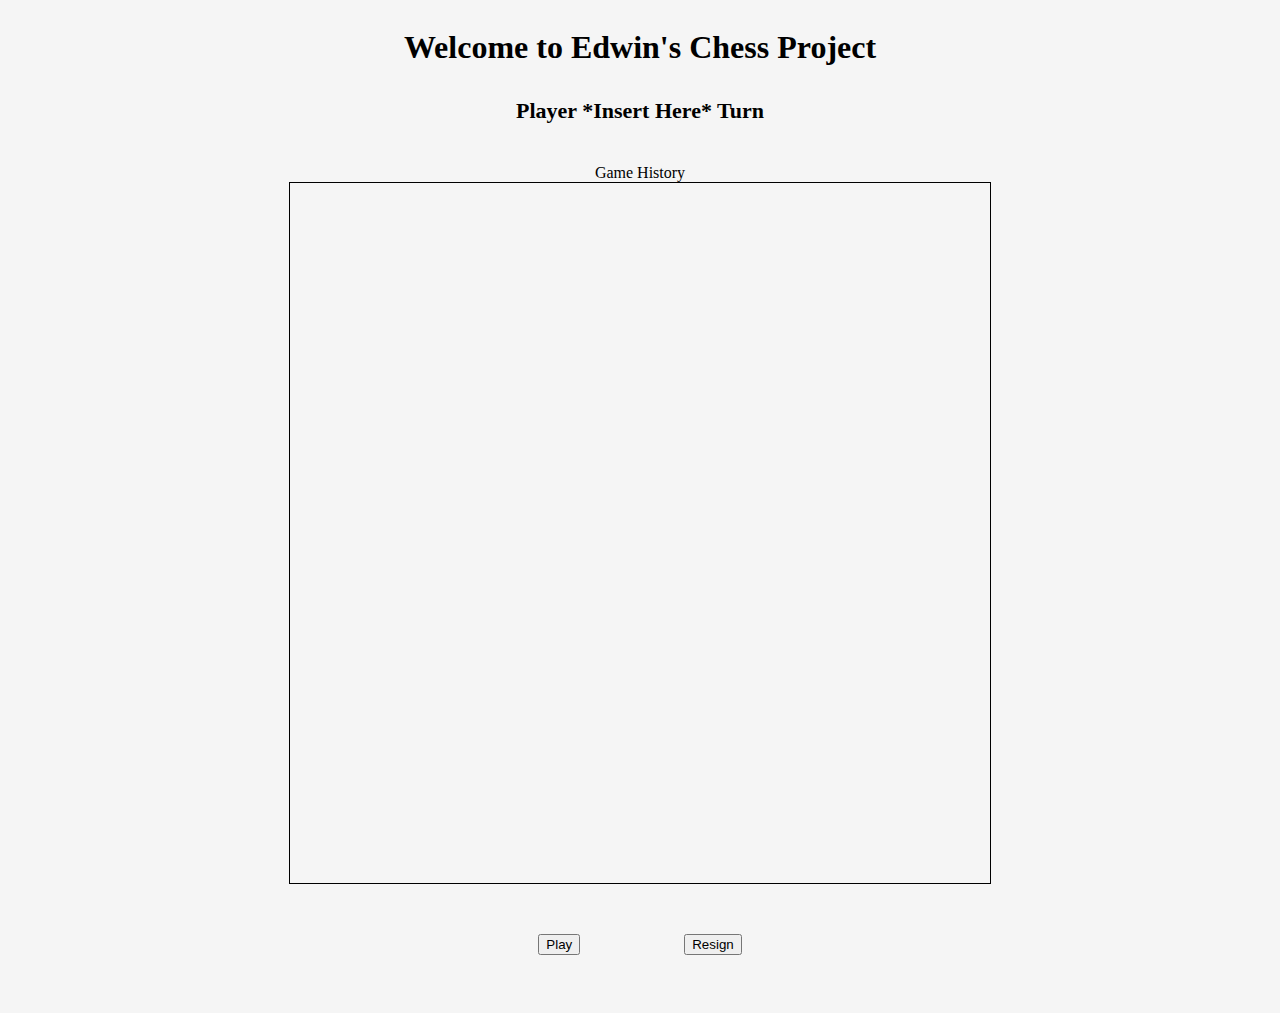
==== main.html @ 9f8a1343 "Creation of board. Prototyping piece movement" ====
<!DOCTYPE html>
<html lang="en">
<head>
    <meta charset="UTF-8">
    <meta http-equiv="X-UA-Compatible" content="IE=edge">
    <meta name="viewport" content="width=device-width, initial-scale=1.0">
    <title>Edwin's Chess</title>
    <link rel="stylesheet" href="css/main.css">
    <script defer src="js/main.js"></script>
</head>
<body>
    <nav>
        <h1>Welcome to Edwin's Chess Project</h1>
    </nav>
    <h2>Player *Insert Here* Turn</h2>
    <div>Game History</div>
    <div id="board"></div>
    <button>Play</button>
    <button>Resign</button>

</body>
</html>
---- css/main.css ----
body{
    /* display: grid;
    grid-template-columns: repeat(5,1fr);
    grid-template-rows: repeat(3, auto); */
    background-color: whitesmoke;
    text-align: center;
}

nav{
    display: flex;
    flex-direction: row;
    justify-content: center;
    height: 50px;
    grid-column: 1/6;
}

h2{
    font-size: 22px;
    margin: 40px;
}

#board{
    display:grid;
    margin: auto;
    width: 700px;
    height: 700px;
    grid-template-columns: repeat(8,1fr);
    grid-template-rows: repeat(8,1fr);
    border: 1px solid black;
}

.cell{
    display: flex;
    justify-content: center;
    align-content: center;
    flex-direction: column;
    border:1px solid black;
    padding: auto;
}

.cell:hover{
    background-color: rgb(126, 126, 126);
}

button{
    margin: 50px;
}
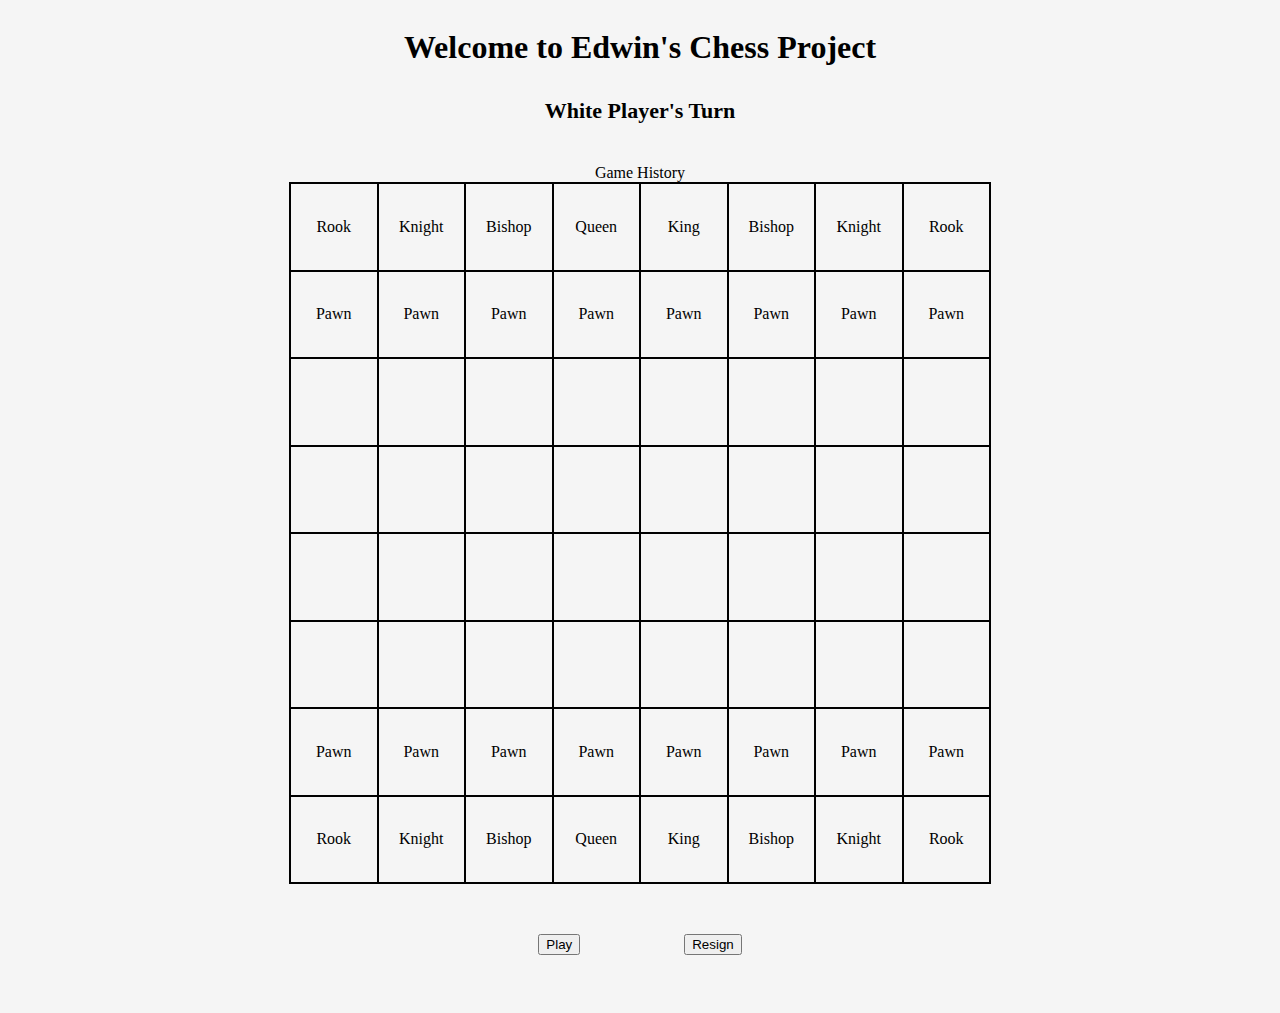
==== commit 8d2c559a: "Added dataset values for all divs containing pieces" ====
--- a/main.html
+++ b/main.html
@@ -12,7 +12,7 @@
     <nav>
         <h1>Welcome to Edwin's Chess Project</h1>
     </nav>
-    <h2>Player *Insert Here* Turn</h2>
+    <h2>White Player's Turn</h2>
     <div>Game History</div>
     <div id="board"></div>
     <button>Play</button>
--- a/css/main.css
+++ b/css/main.css
@@ -36,6 +36,8 @@
     flex-direction: column;
     border:1px solid black;
     padding: auto;
+    background-repeat: no-repeat;
+    background-size: cover;
 }
 
 .cell:hover{
